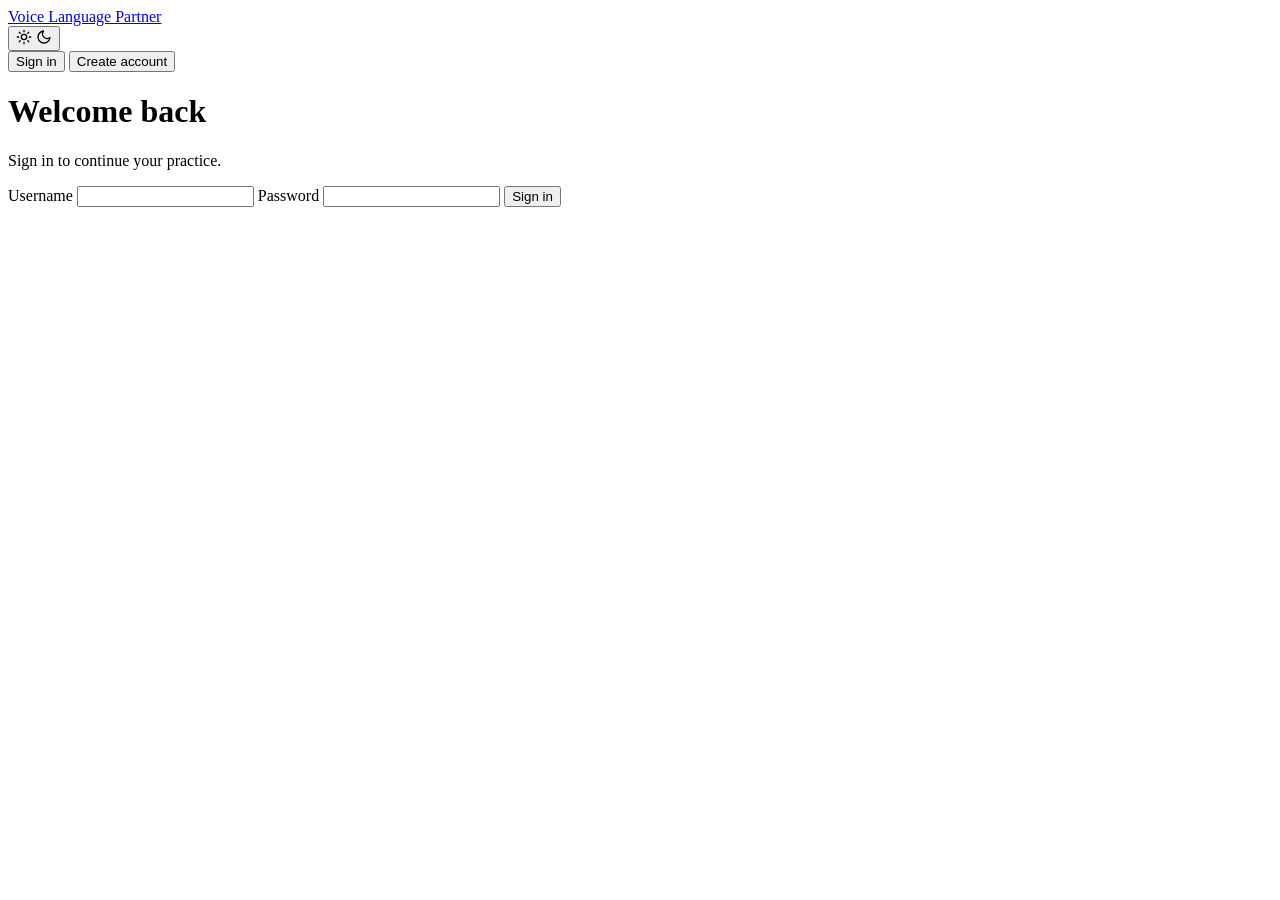
==== frontend/auth.html @ 94d27979 "Complete product: FastAPI backend (auth, sessions, Gemini evaluation, progress, mistakes), dynamic A" ====
<!doctype html>
<html lang="en">
<head>
  <meta charset="utf-8">
  <meta name="viewport" content="width=device-width, initial-scale=1">
  <title>Sign in — Voice Language Partner</title>
  <meta name="description" content="Create an account or sign in to start practicing.">
  <script>document.documentElement.setAttribute("data-theme", localStorage.getItem("theme") || "light");</script>
  <link rel="stylesheet" href="/css/style.css">
</head>
<body>

  <header class="site-header">
    <div class="container">
      <a class="brand" href="/">
        <span class="brand-mark"><i></i><i></i><i></i></span>
        Voice Language Partner
      </a>
      <nav class="nav-links">
        <button id="theme-toggle" class="icon-btn" aria-label="Toggle dark mode" title="Toggle theme">
          <svg class="icon-sun" width="16" height="16" viewBox="0 0 24 24" fill="none" stroke="currentColor" stroke-width="2" stroke-linecap="round">
            <circle cx="12" cy="12" r="4"/>
            <path d="M12 2v2M12 20v2M4.9 4.9l1.4 1.4M17.7 17.7l1.4 1.4M2 12h2M20 12h2M4.9 19.1l1.4-1.4M17.7 6.3l1.4-1.4"/>
          </svg>
          <svg class="icon-moon" width="16" height="16" viewBox="0 0 24 24" fill="none" stroke="currentColor" stroke-width="2" stroke-linecap="round" stroke-linejoin="round">
            <path d="M21 12.8A9 9 0 1 1 11.2 3a7 7 0 0 0 9.8 9.8z"/>
          </svg>
        </button>
      </nav>
    </div>
  </header>

  <main class="page">
    <div class="auth-wrap">
      <div class="auth-card">
        <p class="form-error" id="expired-banner" style="background:#fdf3e3; color:#92600a;" hidden>
          Your session expired. Sign in again to continue.
        </p>

        <div class="auth-tabs">
          <button class="auth-tab active" id="tab-login">Sign in</button>
          <button class="auth-tab" id="tab-register">Create account</button>
        </div>

        <!-- Login -->
        <form id="login-form" class="auth-form">
          <h1>Welcome back</h1>
          <p class="muted">Sign in to continue your practice.</p>

          <label class="field">
            <span>Username</span>
            <input type="text" name="username" required autocomplete="username">
          </label>
          <label class="field">
            <span>Password</span>
            <input type="password" name="password" required autocomplete="current-password">
          </label>

          <p class="form-error" id="login-error" hidden></p>
          <button type="submit" class="btn btn-primary btn-block" id="login-btn">Sign in</button>
        </form>

        <!-- Register -->
        <form id="register-form" class="auth-form" hidden>
          <h1>Create your account</h1>
          <p class="muted">One account, five languages, real conversations.</p>

          <label class="field">
            <span>Username</span>
            <input type="text" name="username" required minlength="3" autocomplete="username">
          </label>
          <label class="field">
            <span>Email</span>
            <input type="email" name="email" required autocomplete="email">
          </label>
          <label class="field">
            <span>Password</span>
            <input type="password" name="password" required minlength="8" maxlength="72" autocomplete="new-password">
            <small class="muted">8–72 characters.</small>
          </label>
          <label class="field">
            <span>Your native language</span>
            <select name="native_language" required>
              <option value="english">English</option>
              <option value="spanish">Spanish</option>
              <option value="french">French</option>
              <option value="german">German</option>
              <option value="italian">Italian</option>
              <option value="portuguese">Portuguese</option>
            </select>
          </label>

          <p class="form-error" id="register-error" hidden></p>
          <button type="submit" class="btn btn-primary btn-block" id="register-btn">Create account</button>
        </form>
      </div>
    </div>
  </main>

  <script src="/js/theme.js"></script>
  <script src="/js/api.js"></script>
  <script>
    // show "session expired" banner when redirected with ?expired=1
    if (new URLSearchParams(window.location.search).get("expired")) {
      document.getElementById("expired-banner").hidden = false;
    }

    // already signed in? skip the form
    if (API.token) window.location.href =  "/dashboard.html";

    const $ = (id) => document.getElementById(id);
    const tabLogin = $("tab-login"), tabRegister = $("tab-register");
    const formLogin = $("login-form"), formRegister = $("register-form");

    function showTab(which) {
      const isLogin = which === "login";
      tabLogin.classList.toggle("active", isLogin);
      tabRegister.classList.toggle("active", !isLogin);
      formLogin.hidden = !isLogin;
      formRegister.hidden = isLogin;
    }
    tabLogin.addEventListener("click", () => showTab("login"));
    tabRegister.addEventListener("click", () => showTab("register"));

    function showError(el, msg) { el.textContent = msg; el.hidden = false; }

    formLogin.addEventListener("submit", async (e) => {
      e.preventDefault();
      const err = $("login-error"), btn = $("login-btn");
      err.hidden = true;
      btn.disabled = true; btn.textContent = "Signing in...";
      try {
        const f = new FormData(formLogin);
        await API.login(f.get("username"), f.get("password"));
        window.location.href =  "/dashboard.html";
      } catch (ex) {
        showError(err, ex.message);
        btn.disabled = false; btn.textContent = "Sign in";
      }
    });

    formRegister.addEventListener("submit", async (e) => {
      e.preventDefault();
      const err = $("register-error"), btn = $("register-btn");
      err.hidden = true;
      btn.disabled = true; btn.textContent = "Creating account...";
      try {
        const f = new FormData(formRegister);
        await API.register({
          username: f.get("username"),
          email: f.get("email"),
          password: f.get("password"),
          native_language: f.get("native_language"),
        });
        // registered — now log in automatically
        await API.login(f.get("username"), f.get("password"));
        window.location.href = "/setup.html";
      } catch (ex) {
        showError(err, ex.message.replace(/^Value error, /, ""));
        btn.disabled = false; btn.textContent = "Create account";
      }
    });
  </script>
</body>
</html>
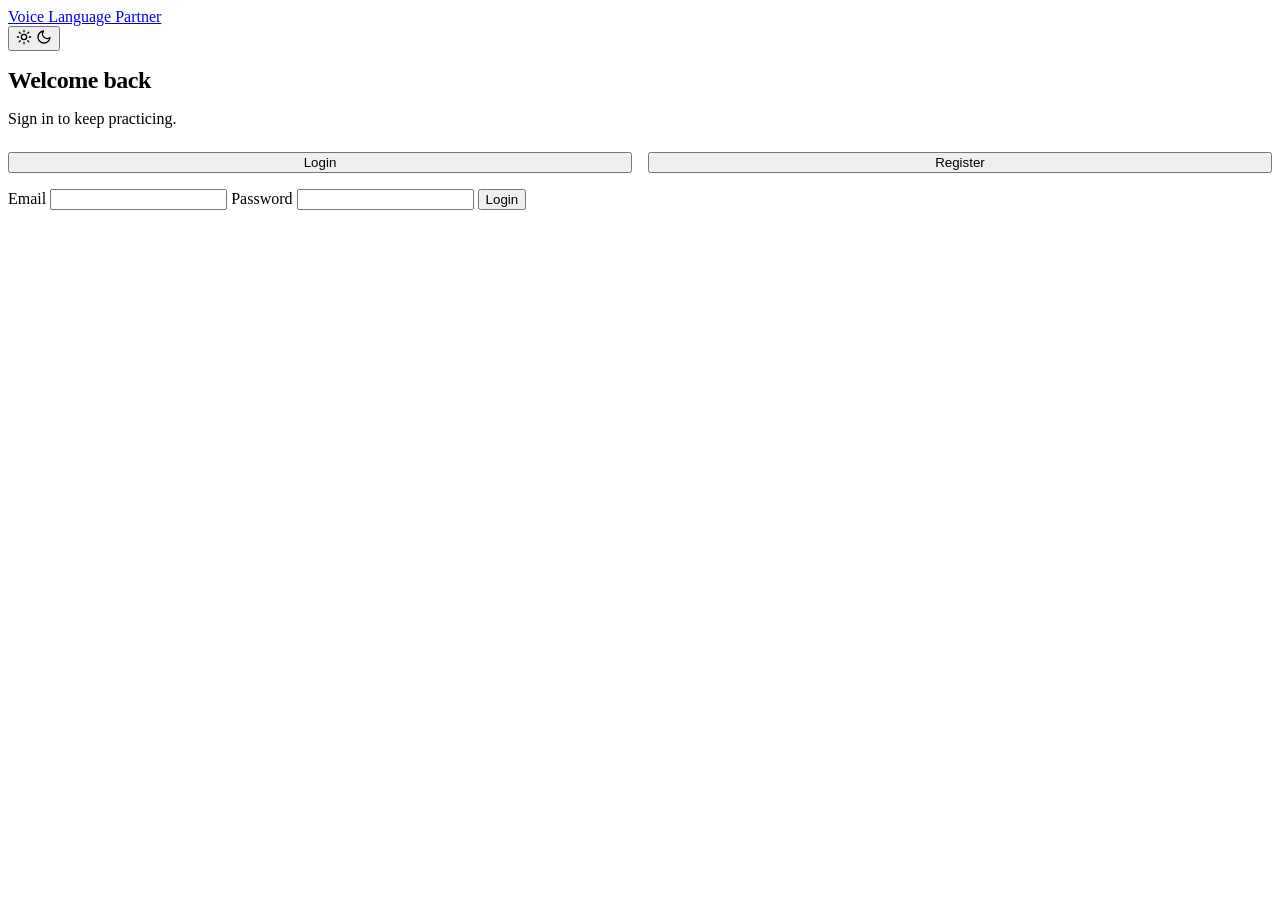
==== commit 1d8175d7: "Grading retries, auth page with logout, report page buttons" ====
--- a/frontend/auth.html
+++ b/frontend/auth.html
@@ -4,94 +4,49 @@
   <meta charset="utf-8">
   <meta name="viewport" content="width=device-width, initial-scale=1">
   <title>Sign in — Voice Language Partner</title>
-  <meta name="description" content="Create an account or sign in to start practicing.">
   <script>document.documentElement.setAttribute("data-theme", localStorage.getItem("theme") || "light");</script>
   <link rel="stylesheet" href="/css/style.css">
 </head>
 <body>
-
   <header class="site-header">
     <div class="container">
-      <a class="brand" href="/">
-        <span class="brand-mark"><i></i><i></i><i></i></span>
-        Voice Language Partner
-      </a>
-      <nav class="nav-links">
-        <button id="theme-toggle" class="icon-btn" aria-label="Toggle dark mode" title="Toggle theme">
-          <svg class="icon-sun" width="16" height="16" viewBox="0 0 24 24" fill="none" stroke="currentColor" stroke-width="2" stroke-linecap="round">
-            <circle cx="12" cy="12" r="4"/>
-            <path d="M12 2v2M12 20v2M4.9 4.9l1.4 1.4M17.7 17.7l1.4 1.4M2 12h2M20 12h2M4.9 19.1l1.4-1.4M17.7 6.3l1.4-1.4"/>
-          </svg>
-          <svg class="icon-moon" width="16" height="16" viewBox="0 0 24 24" fill="none" stroke="currentColor" stroke-width="2" stroke-linecap="round" stroke-linejoin="round">
-            <path d="M21 12.8A9 9 0 1 1 11.2 3a7 7 0 0 0 9.8 9.8z"/>
-          </svg>
-        </button>
-      </nav>
+      <a class="brand" href="/"><span class="brand-mark"><i></i><i></i><i></i></span>Voice Language Partner</a>
+      <nav class="nav-links"><button id="theme-toggle" class="icon-btn" aria-label="Toggle dark mode">
+        <svg class="icon-sun" width="16" height="16" viewBox="0 0 24 24" fill="none" stroke="currentColor" stroke-width="2" stroke-linecap="round"><circle cx="12" cy="12" r="4"/><path d="M12 2v2M12 20v2M4.9 4.9l1.4 1.4M17.7 17.7l1.4 1.4M2 12h2M20 12h2M4.9 19.1l1.4-1.4M17.7 6.3l1.4-1.4"/></svg>
+        <svg class="icon-moon" width="16" height="16" viewBox="0 0 24 24" fill="none" stroke="currentColor" stroke-width="2" stroke-linecap="round" stroke-linejoin="round"><path d="M21 12.8A9 9 0 1 1 11.2 3a7 7 0 0 0 9.8 9.8z"/></svg>
+      </button></nav>
     </div>
   </header>
 
   <main class="page">
     <div class="auth-wrap">
       <div class="auth-card">
-        <p class="form-error" id="expired-banner" style="background:#fdf3e3; color:#92600a;" hidden>
-          Your session expired. Sign in again to continue.
-        </p>
+        <h1 style="font-size:24px; letter-spacing:-0.02em;">Welcome back</h1>
+        <p class="muted" style="margin-bottom:24px;">Sign in to keep practicing.</p>
 
-        <div class="auth-tabs">
-          <button class="auth-tab active" id="tab-login">Sign in</button>
-          <button class="auth-tab" id="tab-register">Create account</button>
+        <!-- shown instead of instant redirect when a token already exists -->
+        <div id="already-in" hidden style="margin-bottom:20px;">
+          <p style="margin-bottom:12px;">You're already signed in.</p>
+          <div style="display:flex; gap:8px;">
+            <a class="btn btn-primary" href="/dashboard.html">Go to dashboard</a>
+            <button class="btn btn-ghost" id="logout-btn">Log out</button>
+          </div>
         </div>
 
-        <!-- Login -->
-        <form id="login-form" class="auth-form">
-          <h1>Welcome back</h1>
-          <p class="muted">Sign in to continue your practice.</p>
+        <div class="tabs" style="display:flex; gap:16px; margin-bottom:16px;">
+          <button type="button" id="tab-login" class="btn btn-primary" style="flex:1;">Login</button>
+          <button type="button" id="tab-register" class="btn btn-ghost" style="flex:1;">Register</button>
+        </div>
 
-          <label class="field">
-            <span>Username</span>
-            <input type="text" name="username" required autocomplete="username">
-          </label>
-          <label class="field">
-            <span>Password</span>
-            <input type="password" name="password" required autocomplete="current-password">
-          </label>
-
-          <p class="form-error" id="login-error" hidden></p>
-          <button type="submit" class="btn btn-primary btn-block" id="login-btn">Sign in</button>
-        </form>
-
-        <!-- Register -->
-        <form id="register-form" class="auth-form" hidden>
-          <h1>Create your account</h1>
-          <p class="muted">One account, five languages, real conversations.</p>
-
-          <label class="field">
-            <span>Username</span>
-            <input type="text" name="username" required minlength="3" autocomplete="username">
-          </label>
-          <label class="field">
-            <span>Email</span>
-            <input type="email" name="email" required autocomplete="email">
-          </label>
-          <label class="field">
-            <span>Password</span>
-            <input type="password" name="password" required minlength="8" maxlength="72" autocomplete="new-password">
-            <small class="muted">8–72 characters.</small>
-          </label>
-          <label class="field">
-            <span>Your native language</span>
-            <select name="native_language" required>
-              <option value="english">English</option>
-              <option value="spanish">Spanish</option>
-              <option value="french">French</option>
-              <option value="german">German</option>
-              <option value="italian">Italian</option>
-              <option value="portuguese">Portuguese</option>
-            </select>
-          </label>
-
-          <p class="form-error" id="register-error" hidden></p>
-          <button type="submit" class="btn btn-primary btn-block" id="register-btn">Create account</button>
+        <form id="auth-form">
+          <label class="field" id="username-field" hidden><span>Username</span>
+            <input type="text" name="username" autocomplete="username"></label>
+          <label class="field"><span>Email</span>
+            <input type="email" name="email" autocomplete="email" required></label>
+          <label class="field"><span>Password</span>
+            <input type="password" name="password" autocomplete="current-password" required></label>
+          <p class="form-error" id="auth-error" hidden></p>
+          <button type="submit" class="btn btn-primary btn-block" id="auth-btn">Login</button>
         </form>
       </div>
     </div>
@@ -100,64 +55,66 @@
   <script src="/js/theme.js"></script>
   <script src="/js/api.js"></script>
   <script>
-    // show "session expired" banner when redirected with ?expired=1
-    if (new URLSearchParams(window.location.search).get("expired")) {
-      document.getElementById("expired-banner").hidden = false;
+    const $ = (id) => document.getElementById(id);
+    const TOKEN_KEY = "token";   // ← KEY: must match what api.js reads
+
+    let mode = "login";
+
+    // If a token already exists: DON'T auto-redirect. Show options instead.
+    if (API.token) {
+      $("already-in").hidden = false;
+      $("auth-form").hidden = true;
+      document.querySelector(".tabs").hidden = true;
     }
 
-    // already signed in? skip the form
-    if (API.token) window.location.href =  "/dashboard.html";
-
-    const $ = (id) => document.getElementById(id);
-    const tabLogin = $("tab-login"), tabRegister = $("tab-register");
-    const formLogin = $("login-form"), formRegister = $("register-form");
-
-    function showTab(which) {
-      const isLogin = which === "login";
-      tabLogin.classList.toggle("active", isLogin);
-      tabRegister.classList.toggle("active", !isLogin);
-      formLogin.hidden = !isLogin;
-      formRegister.hidden = isLogin;
-    }
-    tabLogin.addEventListener("click", () => showTab("login"));
-    tabRegister.addEventListener("click", () => showTab("register"));
-
-    function showError(el, msg) { el.textContent = msg; el.hidden = false; }
-
-    formLogin.addEventListener("submit", async (e) => {
-      e.preventDefault();
-      const err = $("login-error"), btn = $("login-btn");
-      err.hidden = true;
-      btn.disabled = true; btn.textContent = "Signing in...";
-      try {
-        const f = new FormData(formLogin);
-        await API.login(f.get("username"), f.get("password"));
-        window.location.href =  "/dashboard.html";
-      } catch (ex) {
-        showError(err, ex.message);
-        btn.disabled = false; btn.textContent = "Sign in";
-      }
+    $("logout-btn").addEventListener("click", () => {
+      localStorage.removeItem(TOKEN_KEY);
+      location.reload();
     });
 
-    formRegister.addEventListener("submit", async (e) => {
+    $("tab-login").addEventListener("click", () => setMode("login"));
+    $("tab-register").addEventListener("click", () => setMode("register"));
+
+    function setMode(m) {
+      mode = m;
+      $("tab-login").className = "btn " + (m === "login" ? "btn-primary" : "btn-ghost");
+      $("tab-register").className = "btn " + (m === "register" ? "btn-primary" : "btn-ghost");
+      $("username-field").hidden = m !== "register";
+      $("auth-btn").textContent = m === "login" ? "Login" : "Create account";
+      $("auth-btn").setAttribute("autocomplete", m === "login" ? "current-password" : "new-password");
+    }
+
+    $("auth-form").addEventListener("submit", async (e) => {
       e.preventDefault();
-      const err = $("register-error"), btn = $("register-btn");
-      err.hidden = true;
-      btn.disabled = true; btn.textContent = "Creating account...";
+      const err = $("auth-error"), btn = $("auth-btn");
+      err.hidden = true; btn.disabled = true; btn.textContent = "Please wait...";
+      const f = new FormData(e.target);
+
       try {
-        const f = new FormData(formRegister);
-        await API.register({
-          username: f.get("username"),
-          email: f.get("email"),
-          password: f.get("password"),
-          native_language: f.get("native_language"),
+        if (mode === "register") {
+          const res = await fetch("/api/v1/auth/register", {
+            method: "POST",
+            headers: { "Content-Type": "application/json" },
+            body: JSON.stringify({
+              username: f.get("username"),
+              email: f.get("email"),
+              password: f.get("password"),
+            }),
+          });
+          if (!res.ok) throw new Error((await res.json()).detail || "Registration failed");
+        }
+        const res = await fetch("/api/v1/auth/login", {
+          method: "POST",
+          headers: { "Content-Type": "application/json" },
+          body: JSON.stringify({ email: f.get("email"), password: f.get("password") }),
         });
-        // registered — now log in automatically
-        await API.login(f.get("username"), f.get("password"));
-        window.location.href = "/setup.html";
+        const data = await res.json();
+        if (!res.ok) throw new Error(data.detail || "Login failed");
+        localStorage.setItem(TOKEN_KEY, data.access_token);   // ← KEY: match api.js
+        window.location.href = "/dashboard.html";
       } catch (ex) {
-        showError(err, ex.message.replace(/^Value error, /, ""));
-        btn.disabled = false; btn.textContent = "Create account";
+        err.textContent = ex.message; err.hidden = false;
+        btn.disabled = false; btn.textContent = mode === "login" ? "Login" : "Create account";
       }
     });
   </script>
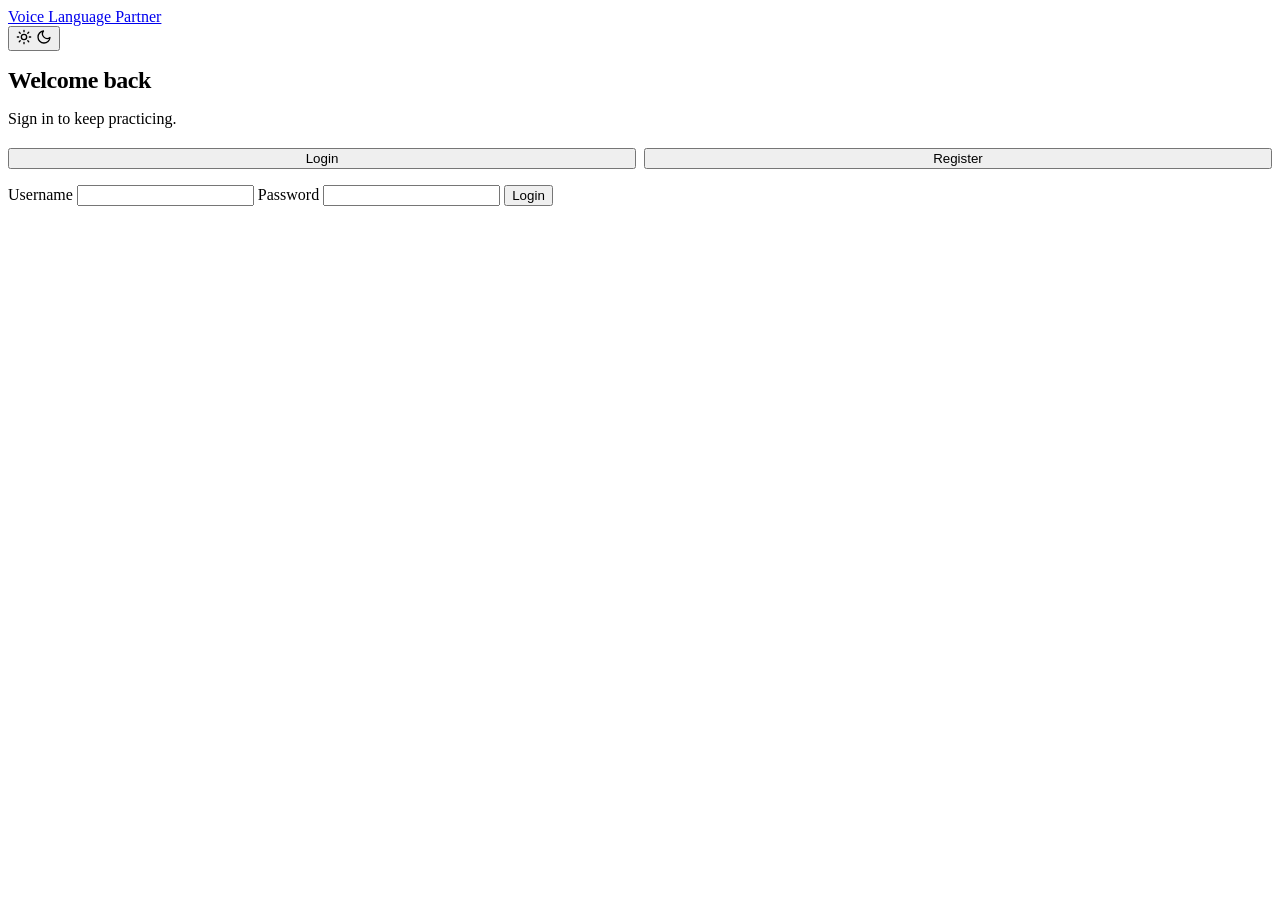
==== commit b3902eef: "Auth bug fixed" ====
--- a/frontend/auth.html
+++ b/frontend/auth.html
@@ -22,9 +22,11 @@
     <div class="auth-wrap">
       <div class="auth-card">
         <h1 style="font-size:24px; letter-spacing:-0.02em;">Welcome back</h1>
-        <p class="muted" style="margin-bottom:24px;">Sign in to keep practicing.</p>
+        <p class="muted" style="margin-bottom:20px;">Sign in to keep practicing.</p>
 
-        <!-- shown instead of instant redirect when a token already exists -->
+        <p class="form-error" id="expired-note" hidden style="margin-bottom:16px;">Your session expired — please sign in again.</p>
+
+        <!-- shown when a token already exists -->
         <div id="already-in" hidden style="margin-bottom:20px;">
           <p style="margin-bottom:12px;">You're already signed in.</p>
           <div style="display:flex; gap:8px;">
@@ -33,7 +35,7 @@
           </div>
         </div>
 
-        <div class="tabs" style="display:flex; gap:16px; margin-bottom:16px;">
+        <div style="display:flex; gap:8px; margin-bottom:16px;" id="tabs">
           <button type="button" id="tab-login" class="btn btn-primary" style="flex:1;">Login</button>
           <button type="button" id="tab-register" class="btn btn-ghost" style="flex:1;">Register</button>
         </div>
@@ -41,10 +43,12 @@
         <form id="auth-form">
           <label class="field" id="username-field" hidden><span>Username</span>
             <input type="text" name="username" autocomplete="username"></label>
-          <label class="field"><span>Email</span>
-            <input type="email" name="email" autocomplete="email" required></label>
+          <label class="field" id="email-field" hidden><span>Email</span>
+            <input type="email" name="email" autocomplete="email"></label>
+          <label class="field"><span id="pw-label">Username</span>
+            <input type="text" name="login_username" id="login-username" autocomplete="username"></label>
           <label class="field"><span>Password</span>
-            <input type="password" name="password" autocomplete="current-password" required></label>
+            <input type="password" name="password" id="password" autocomplete="current-password" required></label>
           <p class="form-error" id="auth-error" hidden></p>
           <button type="submit" class="btn btn-primary btn-block" id="auth-btn">Login</button>
         </form>
@@ -56,19 +60,21 @@
   <script src="/js/api.js"></script>
   <script>
     const $ = (id) => document.getElementById(id);
-    const TOKEN_KEY = "token";   // ← KEY: must match what api.js reads
+
+    // session-expired notice (set by api.js on 401)
+    if (new URLSearchParams(location.search).get("expired")) $("expired-note").hidden = false;
 
     let mode = "login";
 
-    // If a token already exists: DON'T auto-redirect. Show options instead.
+    // Already signed in? Show options instead of auto-redirect.
     if (API.token) {
       $("already-in").hidden = false;
       $("auth-form").hidden = true;
-      document.querySelector(".tabs").hidden = true;
+      $("tabs").hidden = true;
     }
 
     $("logout-btn").addEventListener("click", () => {
-      localStorage.removeItem(TOKEN_KEY);
+      API.clearToken();
       location.reload();
     });
 
@@ -79,42 +85,55 @@
       mode = m;
       $("tab-login").className = "btn " + (m === "login" ? "btn-primary" : "btn-ghost");
       $("tab-register").className = "btn " + (m === "register" ? "btn-primary" : "btn-ghost");
+      // register shows username + email; login asks for username only
       $("username-field").hidden = m !== "register";
+      $("email-field").hidden = m !== "register";
+      $("login-username").closest(".field").hidden = m !== "login";
+      $("pw-label").textContent = m === "login" ? "Username" : "Password";
+      // move the password label properly: in register mode the standalone
+      // username row hides, and password stays last
       $("auth-btn").textContent = m === "login" ? "Login" : "Create account";
-      $("auth-btn").setAttribute("autocomplete", m === "login" ? "current-password" : "new-password");
+      $("password").setAttribute("autocomplete", m === "login" ? "current-password" : "new-password");
+      $("auth-error").hidden = true;
+    }
+    setMode("login");
+
+    function showErr(msg) {
+      const e = $("auth-error");
+      e.textContent = msg; e.hidden = false;
     }
 
     $("auth-form").addEventListener("submit", async (e) => {
       e.preventDefault();
-      const err = $("auth-error"), btn = $("auth-btn");
-      err.hidden = true; btn.disabled = true; btn.textContent = "Please wait...";
+      const btn = $("auth-btn");
+      $("auth-error").hidden = true;
+      btn.disabled = true;
       const f = new FormData(e.target);
 
       try {
         if (mode === "register") {
-          const res = await fetch("/api/v1/auth/register", {
-            method: "POST",
-            headers: { "Content-Type": "application/json" },
-            body: JSON.stringify({
-              username: f.get("username"),
-              email: f.get("email"),
-              password: f.get("password"),
-            }),
+          btn.textContent = "Creating account...";
+          // native_language defaulted — your schema expects it
+          await API.register({
+            username: (f.get("username") || "").trim(),
+            email: (f.get("email") || "").trim(),
+            password: f.get("password"),
+            native_language: "english",
           });
-          if (!res.ok) throw new Error((await res.json()).detail || "Registration failed");
         }
-        const res = await fetch("/api/v1/auth/login", {
-          method: "POST",
-          headers: { "Content-Type": "application/json" },
-          body: JSON.stringify({ email: f.get("email"), password: f.get("password") }),
-        });
-        const data = await res.json();
-        if (!res.ok) throw new Error(data.detail || "Login failed");
-        localStorage.setItem(TOKEN_KEY, data.access_token);   // ← KEY: match api.js
-        window.location.href = "/dashboard.html";
+
+        btn.textContent = "Signing in...";
+        await API.login((f.get("login_username") || f.get("username") || "").trim(), f.get("password"));
+
+        // success feedback, then straight to the dashboard
+        btn.textContent = "✓ Signed in — opening dashboard...";
+        setTimeout(() => { window.location.href = "/dashboard.html"; }, 600);
+
       } catch (ex) {
-        err.textContent = ex.message; err.hidden = false;
-        btn.disabled = false; btn.textContent = mode === "login" ? "Login" : "Create account";
+        // api.js already unwraps FastAPI's detail arrays into readable strings
+        showErr(ex.message || "Something went wrong");
+        btn.disabled = false;
+        btn.textContent = mode === "login" ? "Login" : "Create account";
       }
     });
   </script>
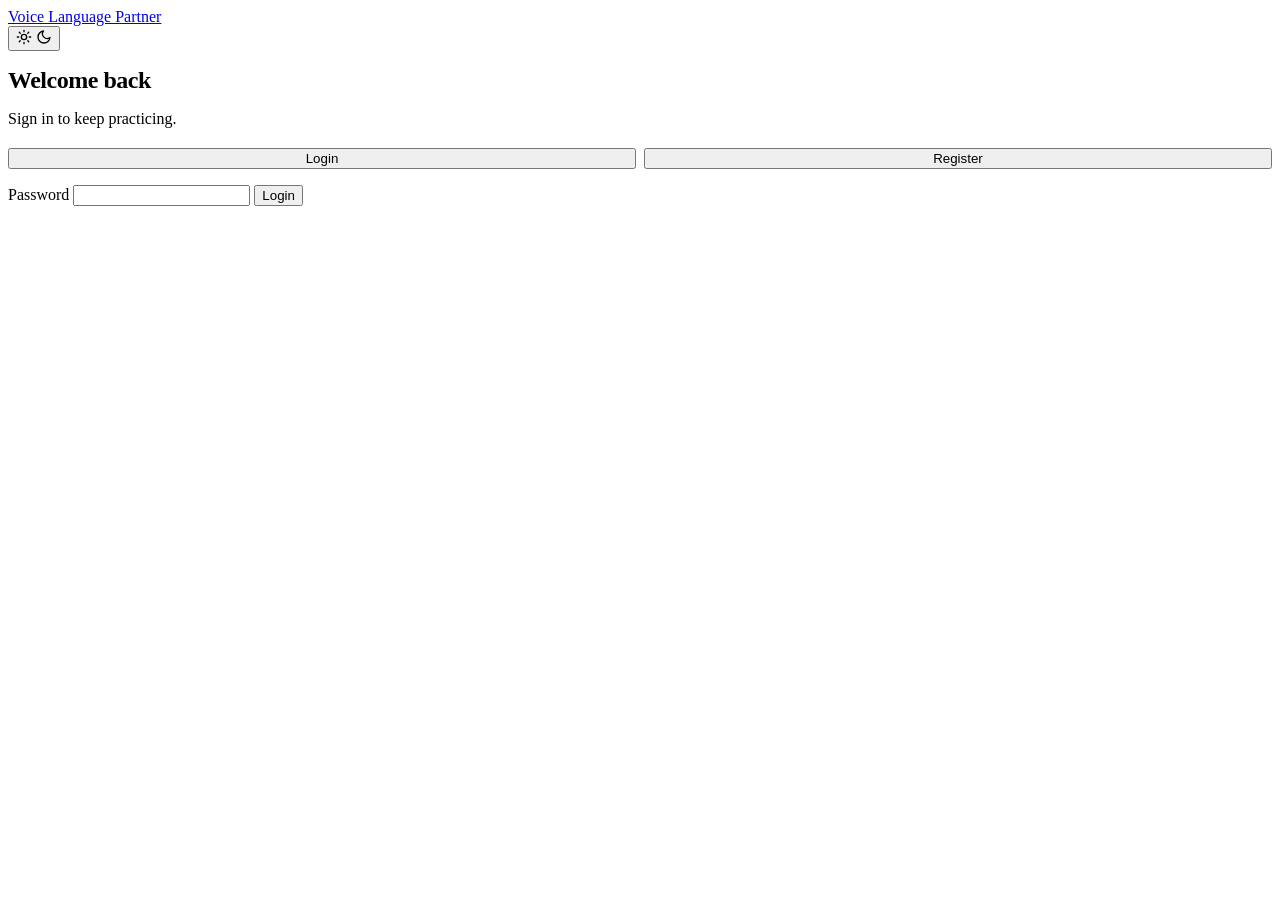
==== commit db7b9c49: "Another auth bug solved" ====
--- a/frontend/auth.html
+++ b/frontend/auth.html
@@ -26,7 +26,6 @@
 
         <p class="form-error" id="expired-note" hidden style="margin-bottom:16px;">Your session expired — please sign in again.</p>
 
-        <!-- shown when a token already exists -->
         <div id="already-in" hidden style="margin-bottom:20px;">
           <p style="margin-bottom:12px;">You're already signed in.</p>
           <div style="display:flex; gap:8px;">
@@ -41,11 +40,13 @@
         </div>
 
         <form id="auth-form">
+          <!-- register-only fields -->
           <label class="field" id="username-field" hidden><span>Username</span>
-            <input type="text" name="username" autocomplete="username"></label>
+            <input type="text" name="reg_username" autocomplete="username"></label>
           <label class="field" id="email-field" hidden><span>Email</span>
             <input type="email" name="email" autocomplete="email"></label>
-          <label class="field"><span id="pw-label">Username</span>
+          <!-- shared fields -->
+          <label class="field" id="login-user-field" hidden><span>Username</span>
             <input type="text" name="login_username" id="login-username" autocomplete="username"></label>
           <label class="field"><span>Password</span>
             <input type="password" name="password" id="password" autocomplete="current-password" required></label>
@@ -61,12 +62,10 @@
   <script>
     const $ = (id) => document.getElementById(id);
 
-    // session-expired notice (set by api.js on 401)
     if (new URLSearchParams(location.search).get("expired")) $("expired-note").hidden = false;
 
     let mode = "login";
 
-    // Already signed in? Show options instead of auto-redirect.
     if (API.token) {
       $("already-in").hidden = false;
       $("auth-form").hidden = true;
@@ -85,13 +84,9 @@
       mode = m;
       $("tab-login").className = "btn " + (m === "login" ? "btn-primary" : "btn-ghost");
       $("tab-register").className = "btn " + (m === "register" ? "btn-primary" : "btn-ghost");
-      // register shows username + email; login asks for username only
       $("username-field").hidden = m !== "register";
       $("email-field").hidden = m !== "register";
-      $("login-username").closest(".field").hidden = m !== "login";
-      $("pw-label").textContent = m === "login" ? "Username" : "Password";
-      // move the password label properly: in register mode the standalone
-      // username row hides, and password stays last
+      $("login-user-field").hidden = m !== "login";
       $("auth-btn").textContent = m === "login" ? "Login" : "Create account";
       $("password").setAttribute("autocomplete", m === "login" ? "current-password" : "new-password");
       $("auth-error").hidden = true;
@@ -102,38 +97,63 @@
       const e = $("auth-error");
       e.textContent = msg; e.hidden = false;
     }
+    function resetBtn() {
+      $("auth-btn").disabled = false;
+      $("auth-btn").textContent = mode === "login" ? "Login" : "Create account";
+    }
 
     $("auth-form").addEventListener("submit", async (e) => {
       e.preventDefault();
-      const btn = $("auth-btn");
       $("auth-error").hidden = true;
-      btn.disabled = true;
+      $("auth-btn").disabled = true;
       const f = new FormData(e.target);
+      const password = f.get("password");
 
       try {
         if (mode === "register") {
-          btn.textContent = "Creating account...";
-          // native_language defaulted — your schema expects it
-          await API.register({
-            username: (f.get("username") || "").trim(),
-            email: (f.get("email") || "").trim(),
-            password: f.get("password"),
-            native_language: "english",
-          });
+          const username = (f.get("reg_username") || "").trim();
+          const email = (f.get("email") || "").trim();
+
+          $("auth-btn").textContent = "Creating account...";
+          try {
+            await API.register({ username, email, password, native_language: "english" });
+          } catch (regErr) {
+            // Common case: username/email already taken → offer login instead
+            showErr("Couldn't create the account (" + regErr.message + "). If it already exists, sign in below.");
+            setMode("login");
+            $("login-username").value = username;
+            $("password").value = password;
+            resetBtn();
+            return;
+          }
+
+          // registered — auto-login
+          $("auth-btn").textContent = "Signed in — opening dashboard...";
+          try {
+            await API.login(username, password);
+            setTimeout(() => { window.location.href = "/dashboard.html"; }, 500);
+            return;
+          } catch {
+            // rare: account created but auto-login hiccuped
+            showErr("Account created! Please sign in.");
+            setMode("login");
+            $("login-username").value = username;
+            $("password").value = "";
+            resetBtn();
+            return;
+          }
         }
 
-        btn.textContent = "Signing in...";
-        await API.login((f.get("login_username") || f.get("username") || "").trim(), f.get("password"));
-
-        // success feedback, then straight to the dashboard
-        btn.textContent = "✓ Signed in — opening dashboard...";
+        // ---- login mode ----
+        const username = (f.get("login_username") || "").trim();
+        $("auth-btn").textContent = "Signing in...";
+        await API.login(username, password);
+        $("auth-btn").textContent = "✓ Signed in — opening dashboard...";
         setTimeout(() => { window.location.href = "/dashboard.html"; }, 600);
 
       } catch (ex) {
-        // api.js already unwraps FastAPI's detail arrays into readable strings
         showErr(ex.message || "Something went wrong");
-        btn.disabled = false;
-        btn.textContent = mode === "login" ? "Login" : "Create account";
+        resetBtn();
       }
     });
   </script>
